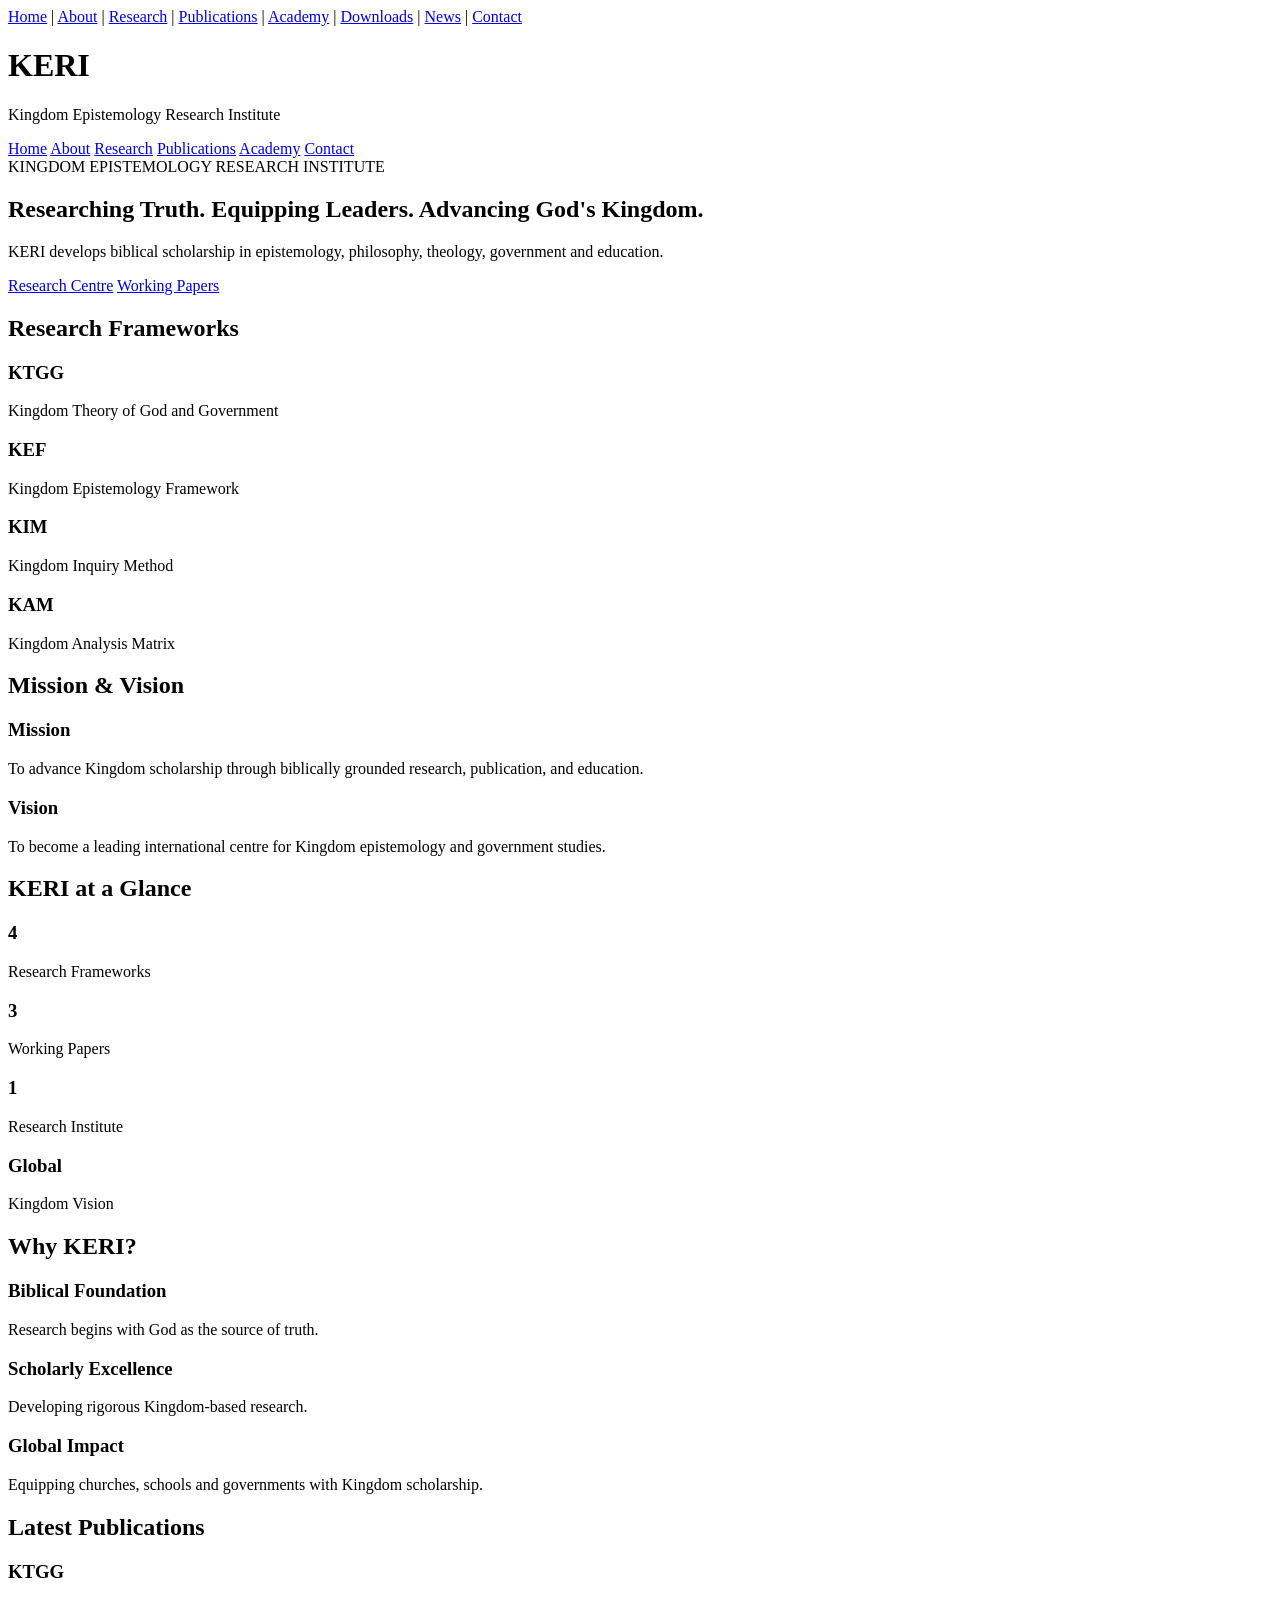
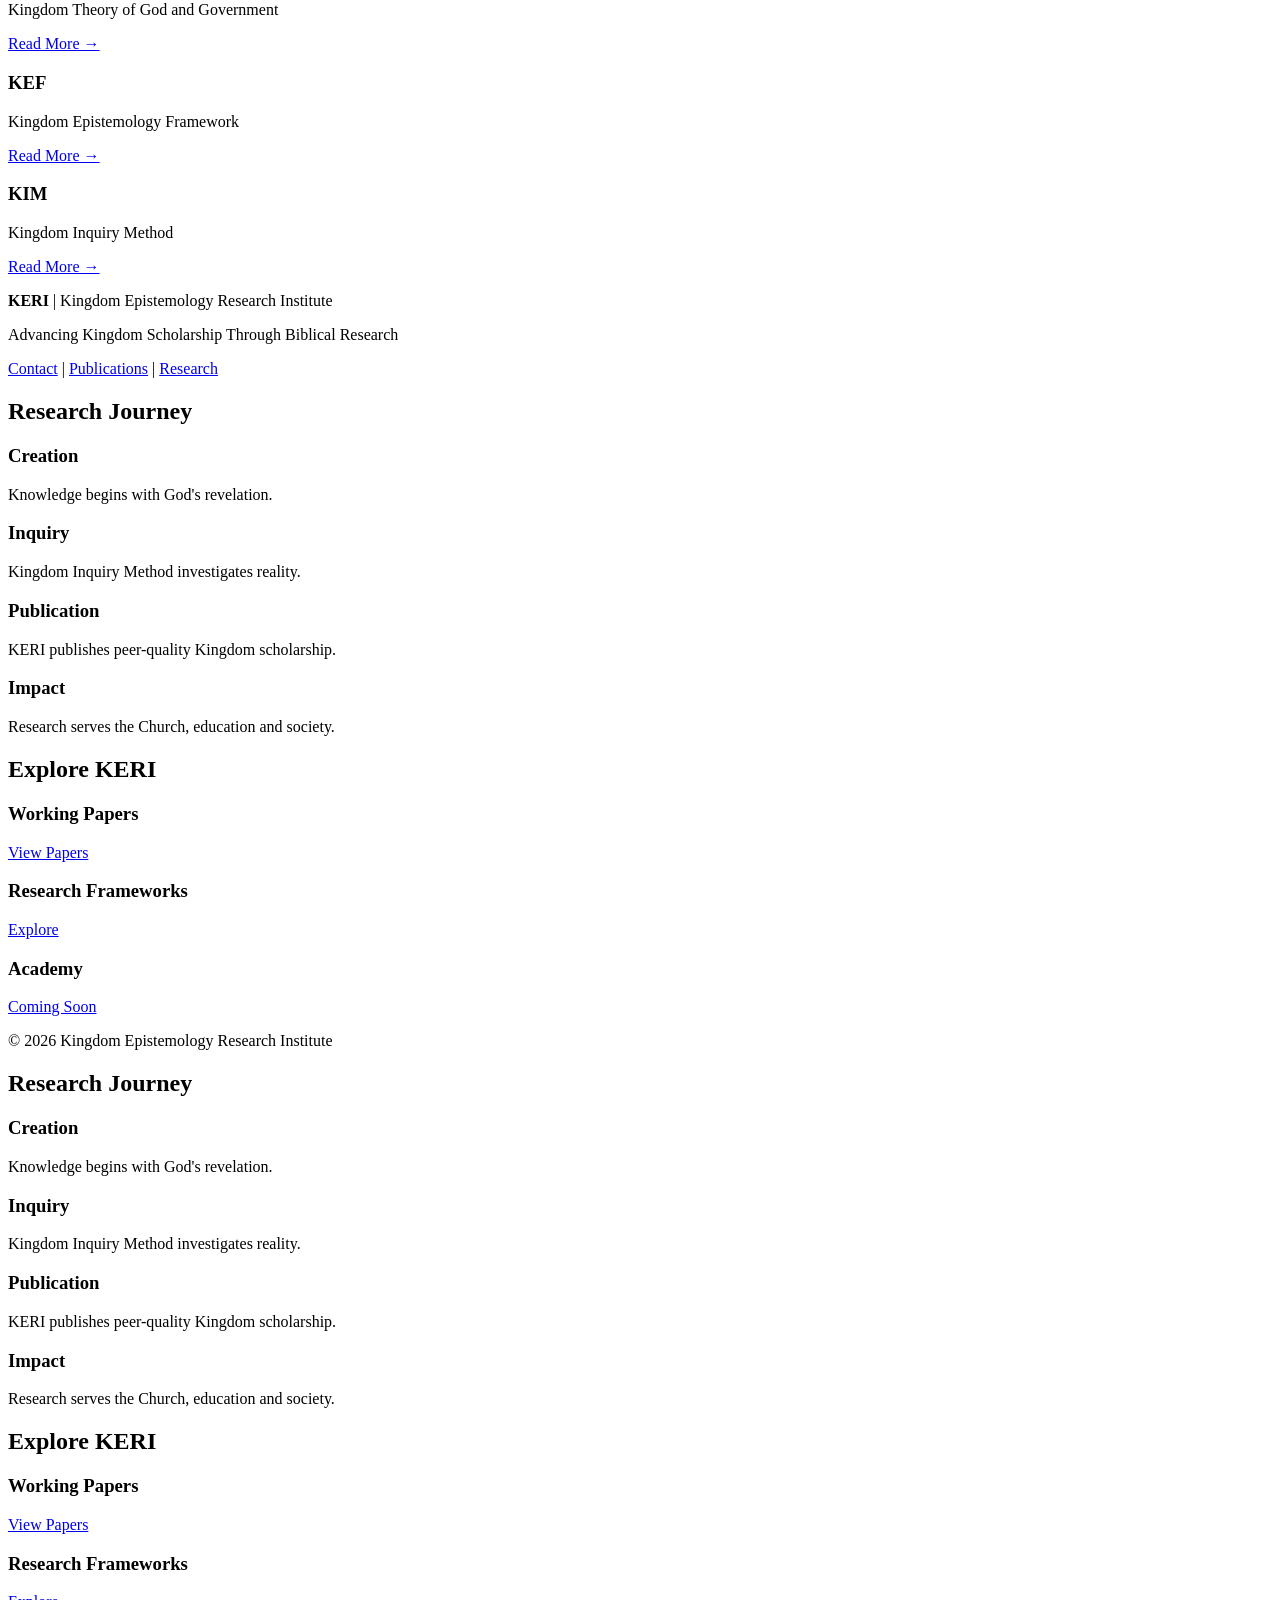
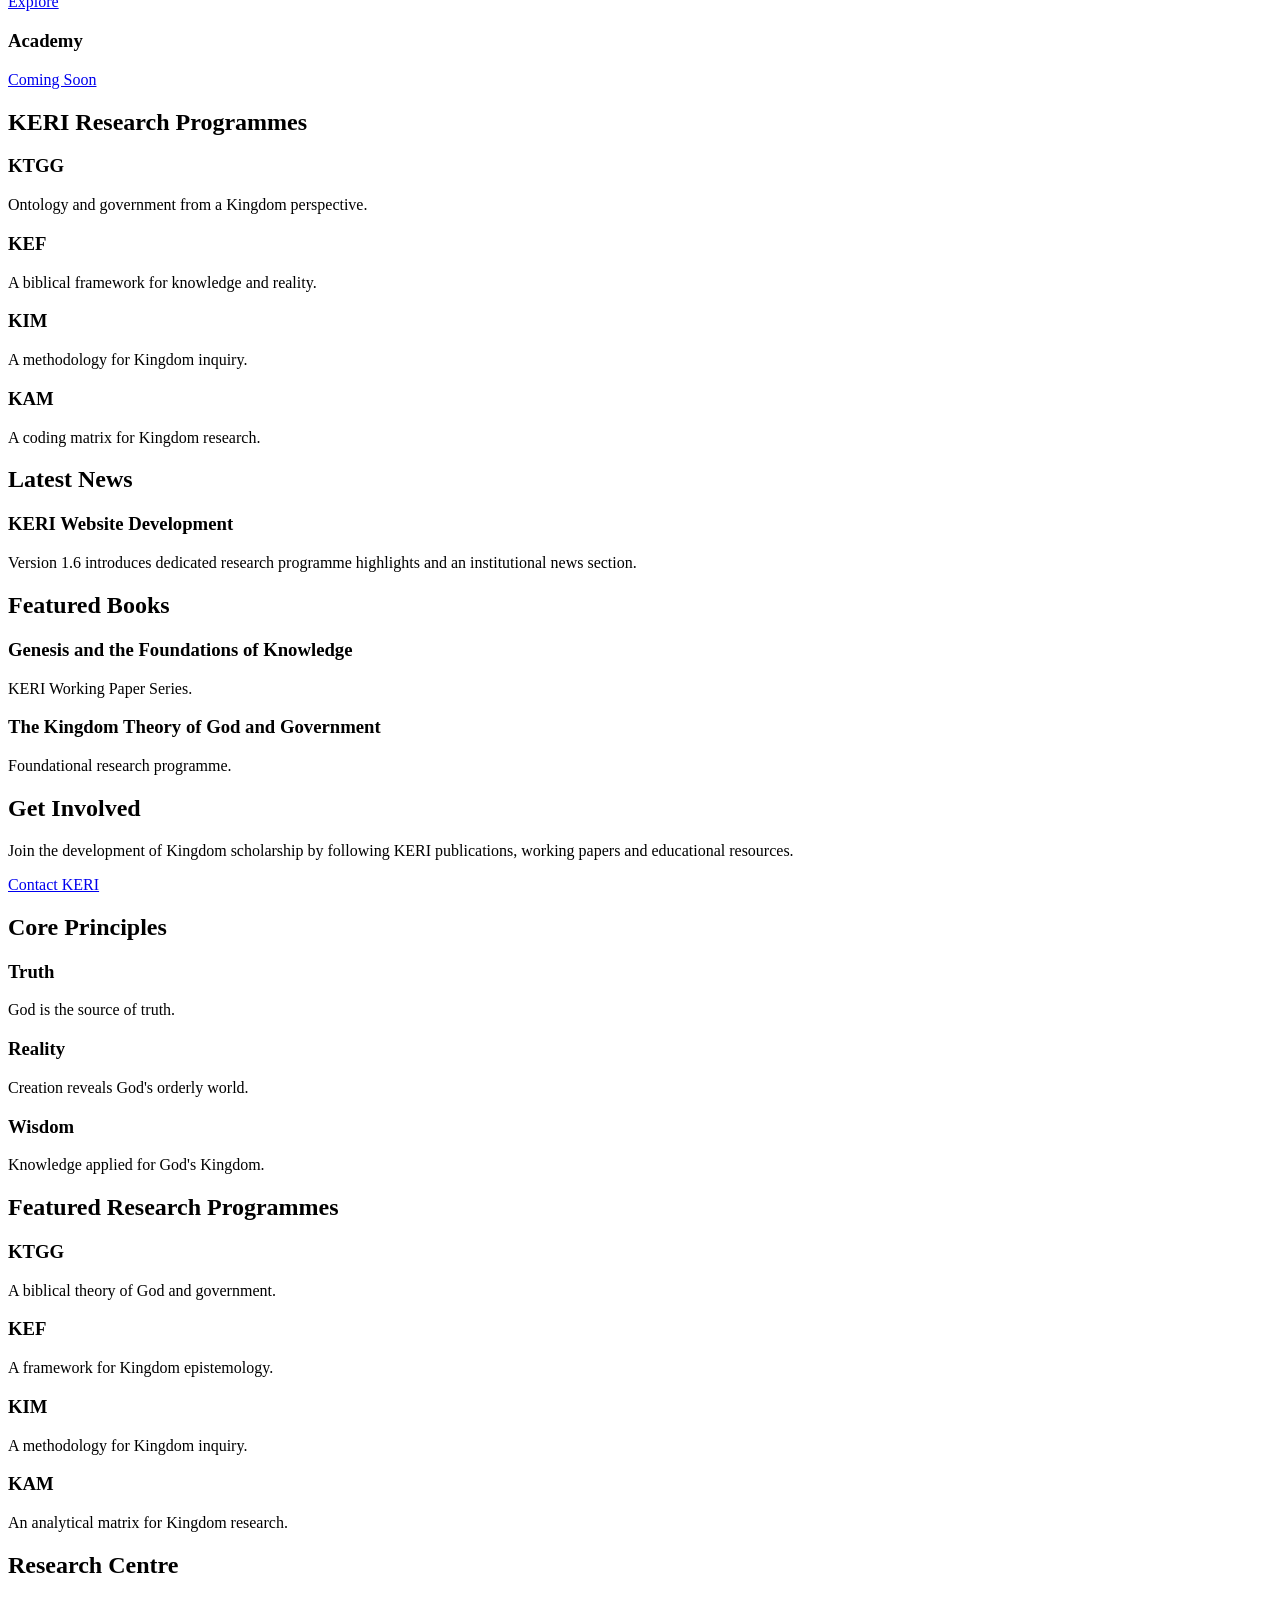
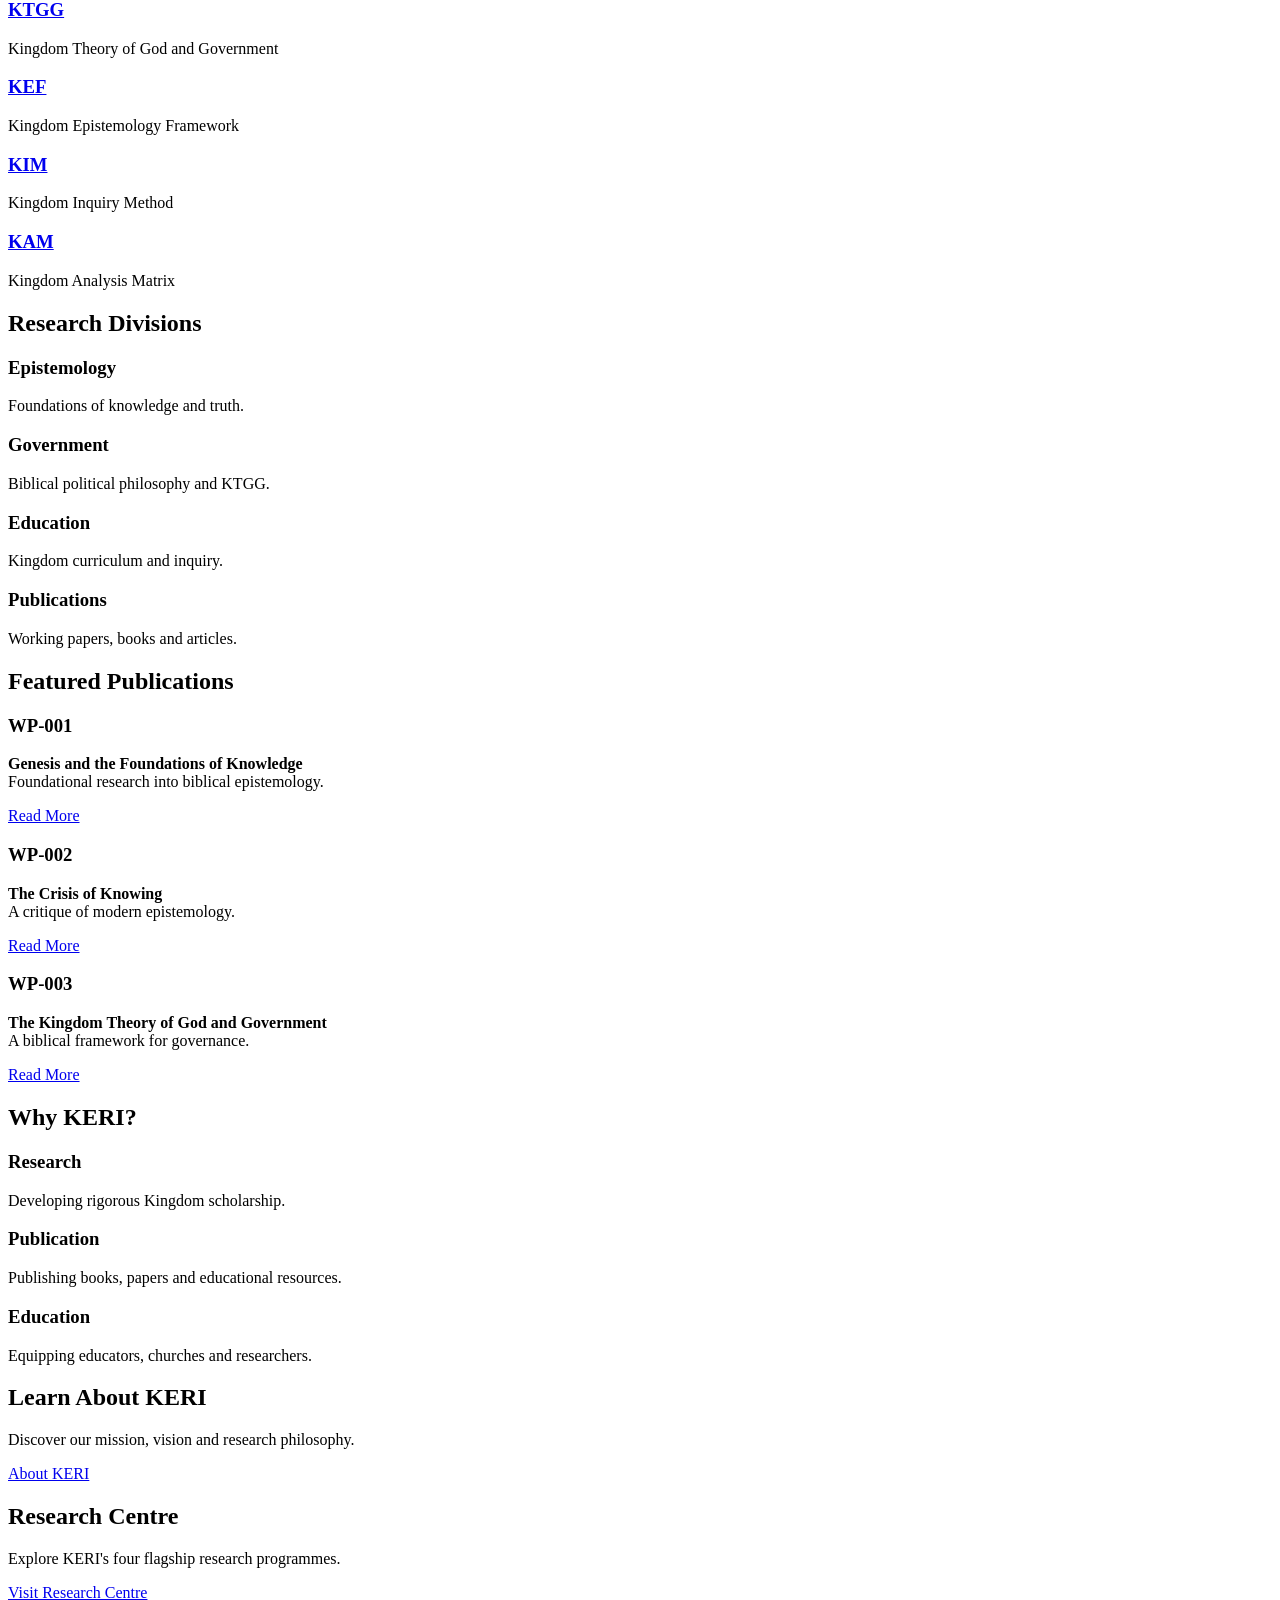
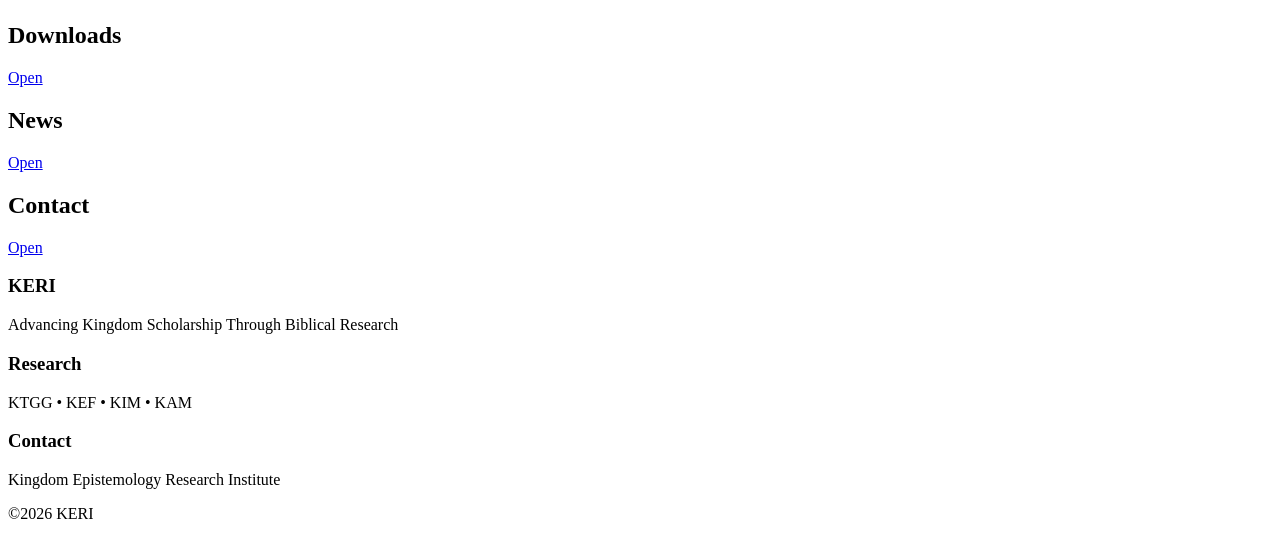
==== index.html @ 130fb2ca "Add files via upload" ====
<header class='top'><div class='container'><nav><a href='index.html'>Home</a> | <a href='about.html'>About</a> | <a href='research.html'>Research</a> | <a href='publications.html'>Publications</a> | <a href='academy.html'>Academy</a> | <a href='downloads.html'>Downloads</a> | <a href='news.html'>News</a> | <a href='contact.html'>Contact</a></nav></div></header><!DOCTYPE html>
<html lang="en">
<head>
<meta charset="UTF-8">
<meta name="viewport" content="width=device-width, initial-scale=1.0">
<title>KERI | Kingdom Epistemology Research Institute</title>
<link rel="stylesheet" href="assets/css/style.css">
</head>
<body>

<header class="header">
<div class="container">
<div class="logo">
<h1>KERI</h1>
<p>Kingdom Epistemology Research Institute</p>
</div>
<nav>
<a href="index.html">Home</a>
<a href="about.html">About</a>
<a href="research.html">Research</a>
<a href="publications.html">Publications</a>
<a href="academy.html">Academy</a>
<a href="contact.html">Contact</a>
</nav>
</div>
</header>



<section class="hero">
<div class="container">
<div class="eyebrow">KINGDOM EPISTEMOLOGY RESEARCH INSTITUTE</div>
<h1>Researching Truth. Equipping Leaders. Advancing God's Kingdom.</h1>
<p>KERI develops biblical scholarship in epistemology, philosophy, theology, government and education.</p>
<p><a class="btn" href="research.html">Research Centre</a> <a class="btn" href="publications.html">Working Papers</a></p>
</div></section>



<section class="container section">
<h2>Research Frameworks</h2>
<div class="grid">
<div class="card"><h3>KTGG</h3><p>Kingdom Theory of God and Government</p></div>
<div class="card"><h3>KEF</h3><p>Kingdom Epistemology Framework</p></div>
<div class="card"><h3>KIM</h3><p>Kingdom Inquiry Method</p></div>
<div class="card"><h3>KAM</h3><p>Kingdom Analysis Matrix</p></div>
</div>
</section>


<section class="container section">
<h2>Mission & Vision</h2>
<div class="grid">
<div class="card"><h3>Mission</h3><p>To advance Kingdom scholarship through biblically grounded research, publication, and education.</p></div>
<div class="card"><h3>Vision</h3><p>To become a leading international centre for Kingdom epistemology and government studies.</p></div>
</div>
</section>
<section class="container section">
<h2>KERI at a Glance</h2>
<div class="grid">
<div class="card"><h3>4</h3><p>Research Frameworks</p></div>
<div class="card"><h3>3</h3><p>Working Papers</p></div>
<div class="card"><h3>1</h3><p>Research Institute</p></div>
<div class="card"><h3>Global</h3><p>Kingdom Vision</p></div>
</div>
</section>

<section class="container section">
<h2>Why KERI?</h2>
<div class="grid">
<div class="card"><h3>Biblical Foundation</h3><p>Research begins with God as the source of truth.</p></div>
<div class="card"><h3>Scholarly Excellence</h3><p>Developing rigorous Kingdom-based research.</p></div>
<div class="card"><h3>Global Impact</h3><p>Equipping churches, schools and governments with Kingdom scholarship.</p></div>
</div>
</section>

<section class="container section">
<h2>Latest Publications</h2>
<div class="grid">
<div class="card"><h3>KTGG</h3><p>Kingdom Theory of God and Government</p><a href="publications.html">Read More →</a></div>
<div class="card"><h3>KEF</h3><p>Kingdom Epistemology Framework</p><a href="publications.html">Read More →</a></div>
<div class="card"><h3>KIM</h3><p>Kingdom Inquiry Method</p><a href="publications.html">Read More →</a></div>
</div>
</section>

<footer>
<div class="container">
<p><strong>KERI</strong> | Kingdom Epistemology Research Institute</p>
<p>Advancing Kingdom Scholarship Through Biblical Research</p>
<p><a href="contact.html">Contact</a> | <a href="publications.html">Publications</a> | <a href="research.html">Research</a></p>
</div>
</footer>
<section class="container section">
<h2>Research Journey</h2>
<div class="grid">
<div class="card"><h3>Creation</h3><p>Knowledge begins with God's revelation.</p></div>
<div class="card"><h3>Inquiry</h3><p>Kingdom Inquiry Method investigates reality.</p></div>
<div class="card"><h3>Publication</h3><p>KERI publishes peer-quality Kingdom scholarship.</p></div>
<div class="card"><h3>Impact</h3><p>Research serves the Church, education and society.</p></div>
</div>
</section>

<section class="container section">
<h2>Explore KERI</h2>
<div class="grid">
<div class="card"><h3>Working Papers</h3><a class="btn" href="publications.html">View Papers</a></div>
<div class="card"><h3>Research Frameworks</h3><a class="btn" href="research.html">Explore</a></div>
<div class="card"><h3>Academy</h3><a class="btn" href="academy.html">Coming Soon</a></div>
</div>
</section>

<p>© 2026 Kingdom Epistemology Research Institute</p>
</footer>
<section class="container section">
<h2>Research Journey</h2>
<div class="grid">
<div class="card"><h3>Creation</h3><p>Knowledge begins with God's revelation.</p></div>
<div class="card"><h3>Inquiry</h3><p>Kingdom Inquiry Method investigates reality.</p></div>
<div class="card"><h3>Publication</h3><p>KERI publishes peer-quality Kingdom scholarship.</p></div>
<div class="card"><h3>Impact</h3><p>Research serves the Church, education and society.</p></div>
</div>
</section>

<section class="container section">
<h2>Explore KERI</h2>
<div class="grid">
<div class="card"><h3>Working Papers</h3><a class="btn" href="publications.html">View Papers</a></div>
<div class="card"><h3>Research Frameworks</h3><a class="btn" href="research.html">Explore</a></div>
<div class="card"><h3>Academy</h3><a class="btn" href="academy.html">Coming Soon</a></div>
</div>
</section>


<script src="assets/js/script.js"></script>

<section class="container section">
<h2>KERI Research Programmes</h2>
<div class="grid">
<div class="card"><h3>KTGG</h3><p>Ontology and government from a Kingdom perspective.</p></div>
<div class="card"><h3>KEF</h3><p>A biblical framework for knowledge and reality.</p></div>
<div class="card"><h3>KIM</h3><p>A methodology for Kingdom inquiry.</p></div>
<div class="card"><h3>KAM</h3><p>A coding matrix for Kingdom research.</p></div>
</div>
</section>

<section class="container section">
<h2>Latest News</h2>
<div class="card">
<h3>KERI Website Development</h3>
<p>Version 1.6 introduces dedicated research programme highlights and an institutional news section.</p>
</div>
</section>


<section class="container section">
<h2>Featured Books</h2>
<div class="grid">
<div class="card"><h3>Genesis and the Foundations of Knowledge</h3><p>KERI Working Paper Series.</p></div>
<div class="card"><h3>The Kingdom Theory of God and Government</h3><p>Foundational research programme.</p></div>
</div>
</section>

<section class="container section">
<h2>Get Involved</h2>
<div class="card">
<p>Join the development of Kingdom scholarship by following KERI publications, working papers and educational resources.</p>
<a class="btn" href="contact.html">Contact KERI</a>
</div>
</section>
<section class='container section'><h2>Core Principles</h2><div class='grid'><div class='card'><h3>Truth</h3><p>God is the source of truth.</p></div><div class='card'><h3>Reality</h3><p>Creation reveals God's orderly world.</p></div><div class='card'><h3>Wisdom</h3><p>Knowledge applied for God's Kingdom.</p></div></div></section>
<section class="container section">
<h2>Featured Research Programmes</h2>
<div class="grid">
<div class="card"><h3>KTGG</h3><p>A biblical theory of God and government.</p></div>
<div class="card"><h3>KEF</h3><p>A framework for Kingdom epistemology.</p></div>
<div class="card"><h3>KIM</h3><p>A methodology for Kingdom inquiry.</p></div>
<div class="card"><h3>KAM</h3><p>An analytical matrix for Kingdom research.</p></div>
</div>
</section>

<section class="container section">
<h2>Research Centre</h2>
<div class="grid">
<div class="card"><h3><a href="ktgg.html">KTGG</a></h3><p>Kingdom Theory of God and Government</p></div>
<div class="card"><h3><a href="kef.html">KEF</a></h3><p>Kingdom Epistemology Framework</p></div>
<div class="card"><h3><a href="kim.html">KIM</a></h3><p>Kingdom Inquiry Method</p></div>
<div class="card"><h3><a href="kam.html">KAM</a></h3><p>Kingdom Analysis Matrix</p></div>
</div>
</section>

<section class="container section">
<h2>Research Divisions</h2>
<div class="grid">
<div class="card"><h3>Epistemology</h3><p>Foundations of knowledge and truth.</p></div>
<div class="card"><h3>Government</h3><p>Biblical political philosophy and KTGG.</p></div>
<div class="card"><h3>Education</h3><p>Kingdom curriculum and inquiry.</p></div>
<div class="card"><h3>Publications</h3><p>Working papers, books and articles.</p></div>
</div></section>

<section class="container section">
<h2>Featured Publications</h2>
<div class="grid">
<div class="card"><h3>WP-001</h3><p><strong>Genesis and the Foundations of Knowledge</strong><br>Foundational research into biblical epistemology.</p><a class="btn" href="publications.html">Read More</a></div>
<div class="card"><h3>WP-002</h3><p><strong>The Crisis of Knowing</strong><br>A critique of modern epistemology.</p><a class="btn" href="publications.html">Read More</a></div>
<div class="card"><h3>WP-003</h3><p><strong>The Kingdom Theory of God and Government</strong><br>A biblical framework for governance.</p><a class="btn" href="publications.html">Read More</a></div>
</div></section>

<section class="container section">
<h2>Why KERI?</h2>
<div class="grid">
<div class="card"><h3>Research</h3><p>Developing rigorous Kingdom scholarship.</p></div>
<div class="card"><h3>Publication</h3><p>Publishing books, papers and educational resources.</p></div>
<div class="card"><h3>Education</h3><p>Equipping educators, churches and researchers.</p></div>
</div></section>
<section class='container section'><div class='card'><h2>Learn About KERI</h2><p>Discover our mission, vision and research philosophy.</p><a class='btn' href='about.html'>About KERI</a></div></section><section class='container section'><div class='card'><h2>Research Centre</h2><p>Explore KERI's four flagship research programmes.</p><a class='btn' href='research.html'>Visit Research Centre</a></div></section><section class='container section'><div class='grid'><div class='card'><h2>Downloads</h2><a class='btn' href='downloads.html'>Open</a></div><div class='card'><h2>News</h2><a class='btn' href='news.html'>Open</a></div><div class='card'><h2>Contact</h2><a class='btn' href='contact.html'>Open</a></div></div></section><footer class='footer'><div class='container'><div class='grid'><div><h3>KERI</h3><p>Advancing Kingdom Scholarship Through Biblical Research</p></div><div><h3>Research</h3><p>KTGG • KEF • KIM • KAM</p></div><div><h3>Contact</h3><p>Kingdom Epistemology Research Institute</p></div></div><p>©2026 KERI</p></div></footer></body>
</html>
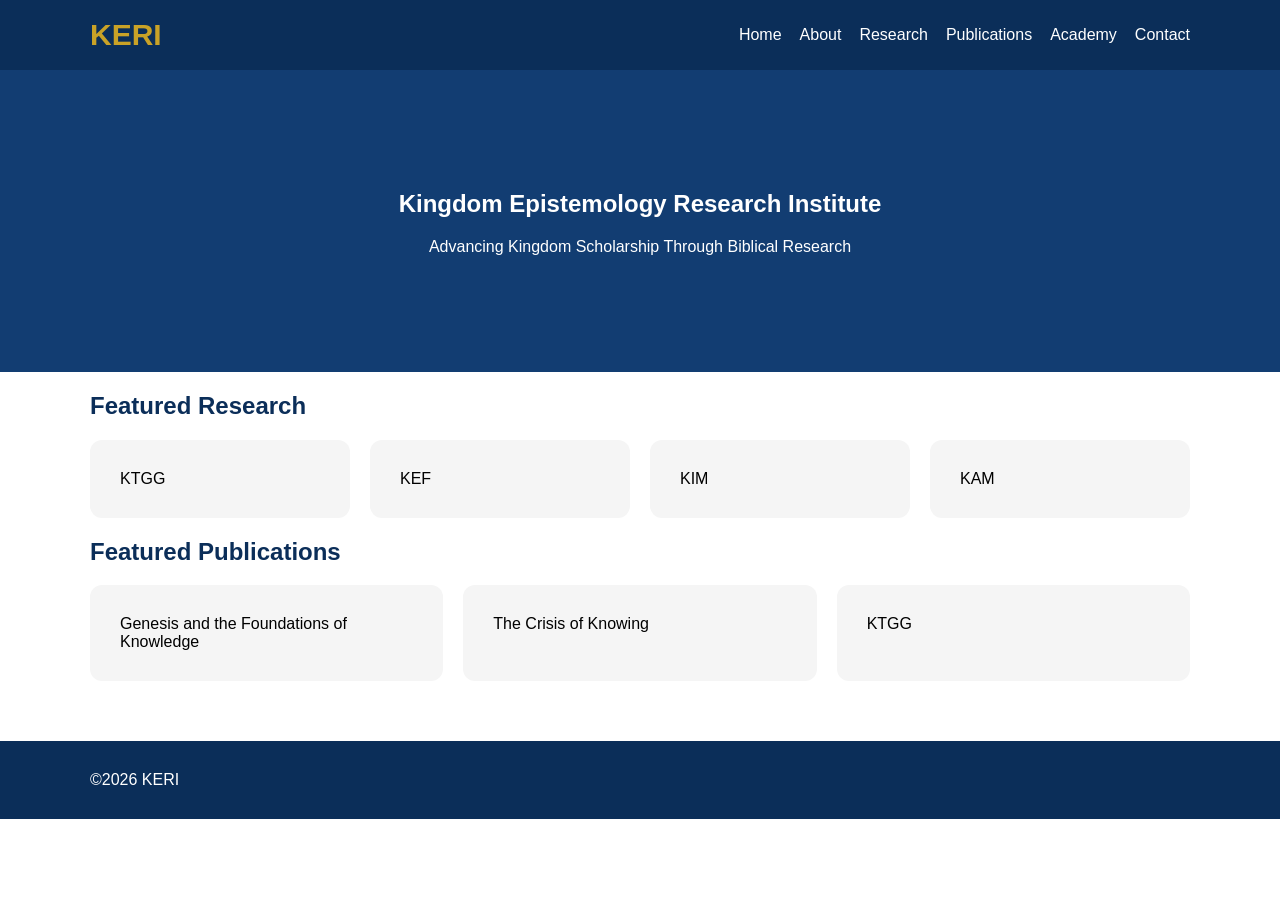
==== commit 0e957d15: "Add files via upload" ====
--- a/index.html
+++ b/index.html
@@ -1,216 +1,6 @@
-<header class='top'><div class='container'><nav><a href='index.html'>Home</a> | <a href='about.html'>About</a> | <a href='research.html'>Research</a> | <a href='publications.html'>Publications</a> | <a href='academy.html'>Academy</a> | <a href='downloads.html'>Downloads</a> | <a href='news.html'>News</a> | <a href='contact.html'>Contact</a></nav></div></header><!DOCTYPE html>
-<html lang="en">
-<head>
-<meta charset="UTF-8">
-<meta name="viewport" content="width=device-width, initial-scale=1.0">
-<title>KERI | Kingdom Epistemology Research Institute</title>
-<link rel="stylesheet" href="assets/css/style.css">
-</head>
-<body>
-
-<header class="header">
-<div class="container">
-<div class="logo">
-<h1>KERI</h1>
-<p>Kingdom Epistemology Research Institute</p>
-</div>
-<nav>
-<a href="index.html">Home</a>
-<a href="about.html">About</a>
-<a href="research.html">Research</a>
-<a href="publications.html">Publications</a>
-<a href="academy.html">Academy</a>
-<a href="contact.html">Contact</a>
-</nav>
-</div>
-</header>
-
-
-
-<section class="hero">
-<div class="container">
-<div class="eyebrow">KINGDOM EPISTEMOLOGY RESEARCH INSTITUTE</div>
-<h1>Researching Truth. Equipping Leaders. Advancing God's Kingdom.</h1>
-<p>KERI develops biblical scholarship in epistemology, philosophy, theology, government and education.</p>
-<p><a class="btn" href="research.html">Research Centre</a> <a class="btn" href="publications.html">Working Papers</a></p>
-</div></section>
-
-
-
-<section class="container section">
-<h2>Research Frameworks</h2>
-<div class="grid">
-<div class="card"><h3>KTGG</h3><p>Kingdom Theory of God and Government</p></div>
-<div class="card"><h3>KEF</h3><p>Kingdom Epistemology Framework</p></div>
-<div class="card"><h3>KIM</h3><p>Kingdom Inquiry Method</p></div>
-<div class="card"><h3>KAM</h3><p>Kingdom Analysis Matrix</p></div>
-</div>
-</section>
-
-
-<section class="container section">
-<h2>Mission & Vision</h2>
-<div class="grid">
-<div class="card"><h3>Mission</h3><p>To advance Kingdom scholarship through biblically grounded research, publication, and education.</p></div>
-<div class="card"><h3>Vision</h3><p>To become a leading international centre for Kingdom epistemology and government studies.</p></div>
-</div>
-</section>
-<section class="container section">
-<h2>KERI at a Glance</h2>
-<div class="grid">
-<div class="card"><h3>4</h3><p>Research Frameworks</p></div>
-<div class="card"><h3>3</h3><p>Working Papers</p></div>
-<div class="card"><h3>1</h3><p>Research Institute</p></div>
-<div class="card"><h3>Global</h3><p>Kingdom Vision</p></div>
-</div>
-</section>
-
-<section class="container section">
-<h2>Why KERI?</h2>
-<div class="grid">
-<div class="card"><h3>Biblical Foundation</h3><p>Research begins with God as the source of truth.</p></div>
-<div class="card"><h3>Scholarly Excellence</h3><p>Developing rigorous Kingdom-based research.</p></div>
-<div class="card"><h3>Global Impact</h3><p>Equipping churches, schools and governments with Kingdom scholarship.</p></div>
-</div>
-</section>
-
-<section class="container section">
-<h2>Latest Publications</h2>
-<div class="grid">
-<div class="card"><h3>KTGG</h3><p>Kingdom Theory of God and Government</p><a href="publications.html">Read More →</a></div>
-<div class="card"><h3>KEF</h3><p>Kingdom Epistemology Framework</p><a href="publications.html">Read More →</a></div>
-<div class="card"><h3>KIM</h3><p>Kingdom Inquiry Method</p><a href="publications.html">Read More →</a></div>
-</div>
-</section>
-
-<footer>
-<div class="container">
-<p><strong>KERI</strong> | Kingdom Epistemology Research Institute</p>
-<p>Advancing Kingdom Scholarship Through Biblical Research</p>
-<p><a href="contact.html">Contact</a> | <a href="publications.html">Publications</a> | <a href="research.html">Research</a></p>
-</div>
-</footer>
-<section class="container section">
-<h2>Research Journey</h2>
-<div class="grid">
-<div class="card"><h3>Creation</h3><p>Knowledge begins with God's revelation.</p></div>
-<div class="card"><h3>Inquiry</h3><p>Kingdom Inquiry Method investigates reality.</p></div>
-<div class="card"><h3>Publication</h3><p>KERI publishes peer-quality Kingdom scholarship.</p></div>
-<div class="card"><h3>Impact</h3><p>Research serves the Church, education and society.</p></div>
-</div>
-</section>
-
-<section class="container section">
-<h2>Explore KERI</h2>
-<div class="grid">
-<div class="card"><h3>Working Papers</h3><a class="btn" href="publications.html">View Papers</a></div>
-<div class="card"><h3>Research Frameworks</h3><a class="btn" href="research.html">Explore</a></div>
-<div class="card"><h3>Academy</h3><a class="btn" href="academy.html">Coming Soon</a></div>
-</div>
-</section>
-
-<p>© 2026 Kingdom Epistemology Research Institute</p>
-</footer>
-<section class="container section">
-<h2>Research Journey</h2>
-<div class="grid">
-<div class="card"><h3>Creation</h3><p>Knowledge begins with God's revelation.</p></div>
-<div class="card"><h3>Inquiry</h3><p>Kingdom Inquiry Method investigates reality.</p></div>
-<div class="card"><h3>Publication</h3><p>KERI publishes peer-quality Kingdom scholarship.</p></div>
-<div class="card"><h3>Impact</h3><p>Research serves the Church, education and society.</p></div>
-</div>
-</section>
-
-<section class="container section">
-<h2>Explore KERI</h2>
-<div class="grid">
-<div class="card"><h3>Working Papers</h3><a class="btn" href="publications.html">View Papers</a></div>
-<div class="card"><h3>Research Frameworks</h3><a class="btn" href="research.html">Explore</a></div>
-<div class="card"><h3>Academy</h3><a class="btn" href="academy.html">Coming Soon</a></div>
-</div>
-</section>
-
-
-<script src="assets/js/script.js"></script>
-
-<section class="container section">
-<h2>KERI Research Programmes</h2>
-<div class="grid">
-<div class="card"><h3>KTGG</h3><p>Ontology and government from a Kingdom perspective.</p></div>
-<div class="card"><h3>KEF</h3><p>A biblical framework for knowledge and reality.</p></div>
-<div class="card"><h3>KIM</h3><p>A methodology for Kingdom inquiry.</p></div>
-<div class="card"><h3>KAM</h3><p>A coding matrix for Kingdom research.</p></div>
-</div>
-</section>
-
-<section class="container section">
-<h2>Latest News</h2>
-<div class="card">
-<h3>KERI Website Development</h3>
-<p>Version 1.6 introduces dedicated research programme highlights and an institutional news section.</p>
-</div>
-</section>
-
-
-<section class="container section">
-<h2>Featured Books</h2>
-<div class="grid">
-<div class="card"><h3>Genesis and the Foundations of Knowledge</h3><p>KERI Working Paper Series.</p></div>
-<div class="card"><h3>The Kingdom Theory of God and Government</h3><p>Foundational research programme.</p></div>
-</div>
-</section>
-
-<section class="container section">
-<h2>Get Involved</h2>
-<div class="card">
-<p>Join the development of Kingdom scholarship by following KERI publications, working papers and educational resources.</p>
-<a class="btn" href="contact.html">Contact KERI</a>
-</div>
-</section>
-<section class='container section'><h2>Core Principles</h2><div class='grid'><div class='card'><h3>Truth</h3><p>God is the source of truth.</p></div><div class='card'><h3>Reality</h3><p>Creation reveals God's orderly world.</p></div><div class='card'><h3>Wisdom</h3><p>Knowledge applied for God's Kingdom.</p></div></div></section>
-<section class="container section">
-<h2>Featured Research Programmes</h2>
-<div class="grid">
-<div class="card"><h3>KTGG</h3><p>A biblical theory of God and government.</p></div>
-<div class="card"><h3>KEF</h3><p>A framework for Kingdom epistemology.</p></div>
-<div class="card"><h3>KIM</h3><p>A methodology for Kingdom inquiry.</p></div>
-<div class="card"><h3>KAM</h3><p>An analytical matrix for Kingdom research.</p></div>
-</div>
-</section>
-
-<section class="container section">
-<h2>Research Centre</h2>
-<div class="grid">
-<div class="card"><h3><a href="ktgg.html">KTGG</a></h3><p>Kingdom Theory of God and Government</p></div>
-<div class="card"><h3><a href="kef.html">KEF</a></h3><p>Kingdom Epistemology Framework</p></div>
-<div class="card"><h3><a href="kim.html">KIM</a></h3><p>Kingdom Inquiry Method</p></div>
-<div class="card"><h3><a href="kam.html">KAM</a></h3><p>Kingdom Analysis Matrix</p></div>
-</div>
-</section>
-
-<section class="container section">
-<h2>Research Divisions</h2>
-<div class="grid">
-<div class="card"><h3>Epistemology</h3><p>Foundations of knowledge and truth.</p></div>
-<div class="card"><h3>Government</h3><p>Biblical political philosophy and KTGG.</p></div>
-<div class="card"><h3>Education</h3><p>Kingdom curriculum and inquiry.</p></div>
-<div class="card"><h3>Publications</h3><p>Working papers, books and articles.</p></div>
-</div></section>
-
-<section class="container section">
-<h2>Featured Publications</h2>
-<div class="grid">
-<div class="card"><h3>WP-001</h3><p><strong>Genesis and the Foundations of Knowledge</strong><br>Foundational research into biblical epistemology.</p><a class="btn" href="publications.html">Read More</a></div>
-<div class="card"><h3>WP-002</h3><p><strong>The Crisis of Knowing</strong><br>A critique of modern epistemology.</p><a class="btn" href="publications.html">Read More</a></div>
-<div class="card"><h3>WP-003</h3><p><strong>The Kingdom Theory of God and Government</strong><br>A biblical framework for governance.</p><a class="btn" href="publications.html">Read More</a></div>
-</div></section>
-
-<section class="container section">
-<h2>Why KERI?</h2>
-<div class="grid">
-<div class="card"><h3>Research</h3><p>Developing rigorous Kingdom scholarship.</p></div>
-<div class="card"><h3>Publication</h3><p>Publishing books, papers and educational resources.</p></div>
-<div class="card"><h3>Education</h3><p>Equipping educators, churches and researchers.</p></div>
-</div></section>
-<section class='container section'><div class='card'><h2>Learn About KERI</h2><p>Discover our mission, vision and research philosophy.</p><a class='btn' href='about.html'>About KERI</a></div></section><section class='container section'><div class='card'><h2>Research Centre</h2><p>Explore KERI's four flagship research programmes.</p><a class='btn' href='research.html'>Visit Research Centre</a></div></section><section class='container section'><div class='grid'><div class='card'><h2>Downloads</h2><a class='btn' href='downloads.html'>Open</a></div><div class='card'><h2>News</h2><a class='btn' href='news.html'>Open</a></div><div class='card'><h2>Contact</h2><a class='btn' href='contact.html'>Open</a></div></div></section><footer class='footer'><div class='container'><div class='grid'><div><h3>KERI</h3><p>Advancing Kingdom Scholarship Through Biblical Research</p></div><div><h3>Research</h3><p>KTGG • KEF • KIM • KAM</p></div><div><h3>Contact</h3><p>Kingdom Epistemology Research Institute</p></div></div><p>©2026 KERI</p></div></footer></body>
-</html>+<!DOCTYPE html><html><head><meta charset='utf-8'><meta name='viewport' content='width=device-width,initial-scale=1'><title>KERI</title><link rel='stylesheet' href='style.css'></head><body>
+<header class='top'><div class='wrap'><div class='logo'>KERI</div><nav><a href='index.html'>Home</a><a href='about.html'>About</a><a href='research.html'>Research</a><a href='publications.html'>Publications</a><a href='academy.html'>Academy</a><a href='contact.html'>Contact</a></nav></div></header>
+<section class='hero'><div class='wrap'><h1>Kingdom Epistemology Research Institute</h1><p>Advancing Kingdom Scholarship Through Biblical Research</p></div></section>
+<section class='wrap'><h2>Featured Research</h2><div class='cards'><div class='card'>KTGG</div><div class='card'>KEF</div><div class='card'>KIM</div><div class='card'>KAM</div></div></section>
+<section class='wrap'><h2>Featured Publications</h2><div class='cards'><div class='card'>Genesis and the Foundations of Knowledge</div><div class='card'>The Crisis of Knowing</div><div class='card'>KTGG</div></div></section>
+<footer><div class='wrap'>©2026 KERI</div></footer></body></html>
--- a/style.css
+++ b/style.css
@@ -0,0 +1 @@
+body{margin:0;font-family:Arial} .top{background:#0B2E59;padding:18px}.wrap{width:min(1100px,92%);margin:auto}.logo{color:#C9A227;font-size:30px;font-weight:bold}.top .wrap{display:flex;justify-content:space-between;align-items:center}nav a{color:#fff;margin-left:18px;text-decoration:none}.hero{background:#123d72;color:#fff;padding:100px 0;text-align:center}.cards{display:grid;grid-template-columns:repeat(auto-fit,minmax(220px,1fr));gap:20px}.card{background:#f5f5f5;padding:30px;border-radius:12px}footer{background:#0B2E59;color:#fff;padding:30px;margin-top:60px}h2{color:#0B2E59}
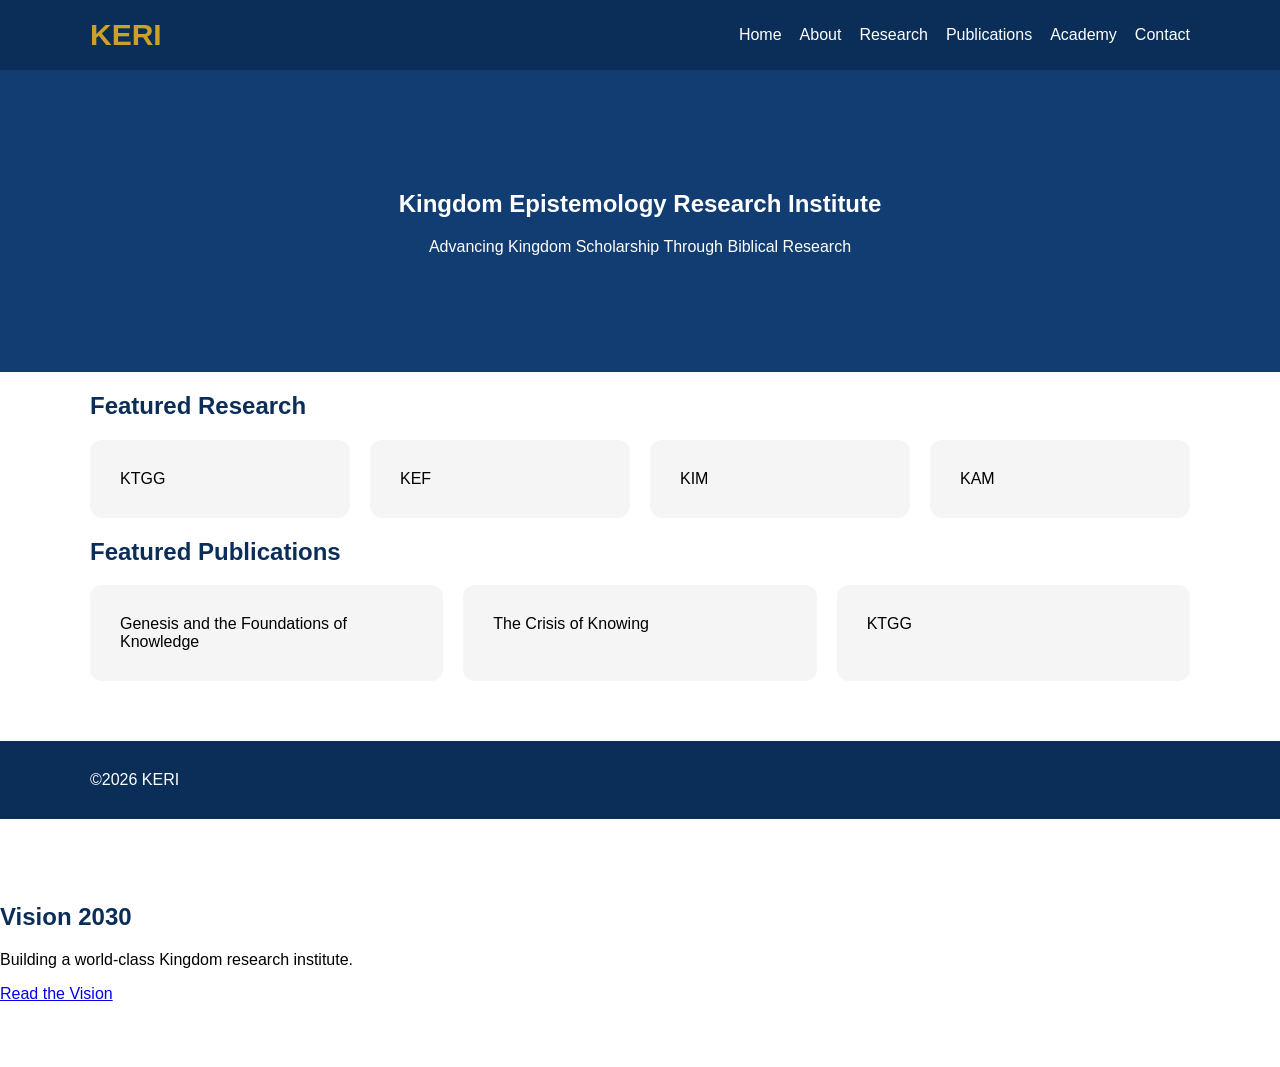
==== commit 500ba9aa: "Add files via upload" ====
--- a/index.html
+++ b/index.html
@@ -3,4 +3,4 @@
 <section class='hero'><div class='wrap'><h1>Kingdom Epistemology Research Institute</h1><p>Advancing Kingdom Scholarship Through Biblical Research</p></div></section>
 <section class='wrap'><h2>Featured Research</h2><div class='cards'><div class='card'>KTGG</div><div class='card'>KEF</div><div class='card'>KIM</div><div class='card'>KAM</div></div></section>
 <section class='wrap'><h2>Featured Publications</h2><div class='cards'><div class='card'>Genesis and the Foundations of Knowledge</div><div class='card'>The Crisis of Knowing</div><div class='card'>KTGG</div></div></section>
-<footer><div class='wrap'>©2026 KERI</div></footer></body></html>+<footer><div class='wrap'>©2026 KERI</div></footer><section class='container section'><h2>Vision 2030</h2><p>Building a world-class Kingdom research institute.</p><a class='btn' href='vision.html'>Read the Vision</a></section></body></html>
--- a/style.css
+++ b/style.css
@@ -1 +1,2 @@
-body{margin:0;font-family:Arial} .top{background:#0B2E59;padding:18px}.wrap{width:min(1100px,92%);margin:auto}.logo{color:#C9A227;font-size:30px;font-weight:bold}.top .wrap{display:flex;justify-content:space-between;align-items:center}nav a{color:#fff;margin-left:18px;text-decoration:none}.hero{background:#123d72;color:#fff;padding:100px 0;text-align:center}.cards{display:grid;grid-template-columns:repeat(auto-fit,minmax(220px,1fr));gap:20px}.card{background:#f5f5f5;padding:30px;border-radius:12px}footer{background:#0B2E59;color:#fff;padding:30px;margin-top:60px}h2{color:#0B2E59}+body{margin:0;font-family:Arial} .top{background:#0B2E59;padding:18px}.wrap{width:min(1100px,92%);margin:auto}.logo{color:#C9A227;font-size:30px;font-weight:bold}.top .wrap{display:flex;justify-content:space-between;align-items:center}nav a{color:#fff;margin-left:18px;text-decoration:none}.hero{background:#123d72;color:#fff;padding:100px 0;text-align:center}.cards{display:grid;grid-template-columns:repeat(auto-fit,minmax(220px,1fr));gap:20px}.card{background:#f5f5f5;padding:30px;border-radius:12px}footer{background:#0B2E59;color:#fff;padding:30px;margin-top:60px}h2{color:#0B2E59}
+.section{padding:4rem 0}
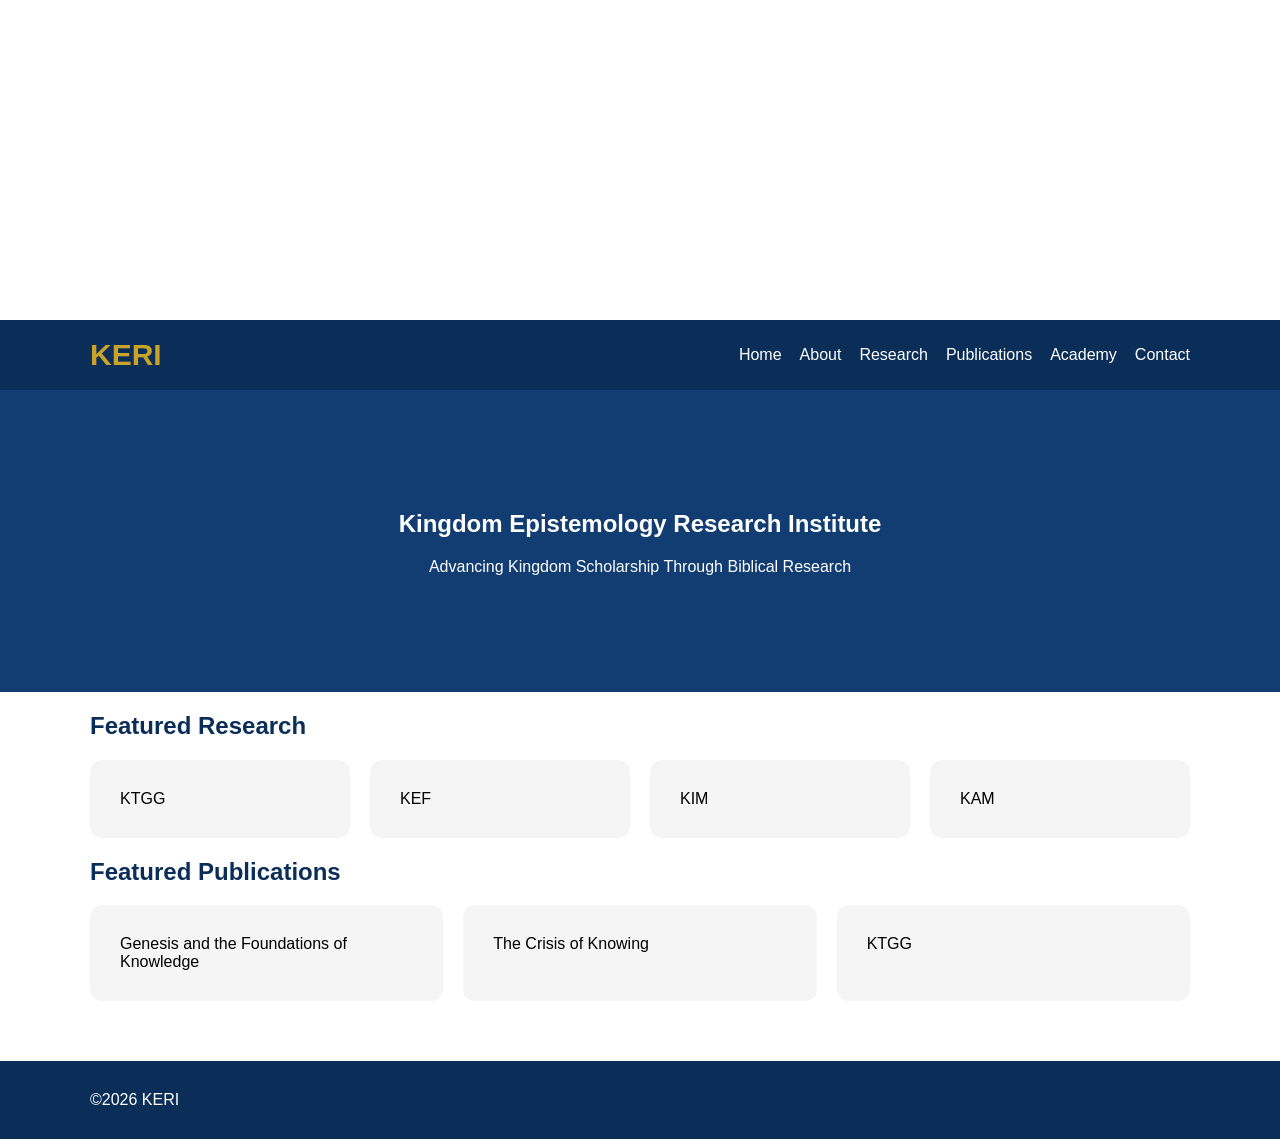
==== commit ede16fd0: "Add files via upload" ====
--- a/index.html
+++ b/index.html
@@ -1,6 +1,6 @@
-<!DOCTYPE html><html><head><meta charset='utf-8'><meta name='viewport' content='width=device-width,initial-scale=1'><title>KERI</title><link rel='stylesheet' href='style.css'></head><body>
+<!DOCTYPE html><html><head><meta charset='utf-8'><meta name='viewport' content='width=device-width,initial-scale=1'><title>KERI</title><link rel='stylesheet' href='style.css'></head><body><div class='hero-banner'></div>
 <header class='top'><div class='wrap'><div class='logo'>KERI</div><nav><a href='index.html'>Home</a><a href='about.html'>About</a><a href='research.html'>Research</a><a href='publications.html'>Publications</a><a href='academy.html'>Academy</a><a href='contact.html'>Contact</a></nav></div></header>
 <section class='hero'><div class='wrap'><h1>Kingdom Epistemology Research Institute</h1><p>Advancing Kingdom Scholarship Through Biblical Research</p></div></section>
 <section class='wrap'><h2>Featured Research</h2><div class='cards'><div class='card'>KTGG</div><div class='card'>KEF</div><div class='card'>KIM</div><div class='card'>KAM</div></div></section>
 <section class='wrap'><h2>Featured Publications</h2><div class='cards'><div class='card'>Genesis and the Foundations of Knowledge</div><div class='card'>The Crisis of Knowing</div><div class='card'>KTGG</div></div></section>
-<footer><div class='wrap'>©2026 KERI</div></footer><section class='container section'><h2>Vision 2030</h2><p>Building a world-class Kingdom research institute.</p><a class='btn' href='vision.html'>Read the Vision</a></section></body></html>+<footer><div class='wrap'>©2026 KERI</div></footer></body></html>
--- a/style.css
+++ b/style.css
@@ -1,2 +1,2 @@
 body{margin:0;font-family:Arial} .top{background:#0B2E59;padding:18px}.wrap{width:min(1100px,92%);margin:auto}.logo{color:#C9A227;font-size:30px;font-weight:bold}.top .wrap{display:flex;justify-content:space-between;align-items:center}nav a{color:#fff;margin-left:18px;text-decoration:none}.hero{background:#123d72;color:#fff;padding:100px 0;text-align:center}.cards{display:grid;grid-template-columns:repeat(auto-fit,minmax(220px,1fr));gap:20px}.card{background:#f5f5f5;padding:30px;border-radius:12px}footer{background:#0B2E59;color:#fff;padding:30px;margin-top:60px}h2{color:#0B2E59}
-.section{padding:4rem 0}
+.hero-banner{background:url('assets/images/branding/banner.png') center/cover;height:320px;border-radius:12px;}
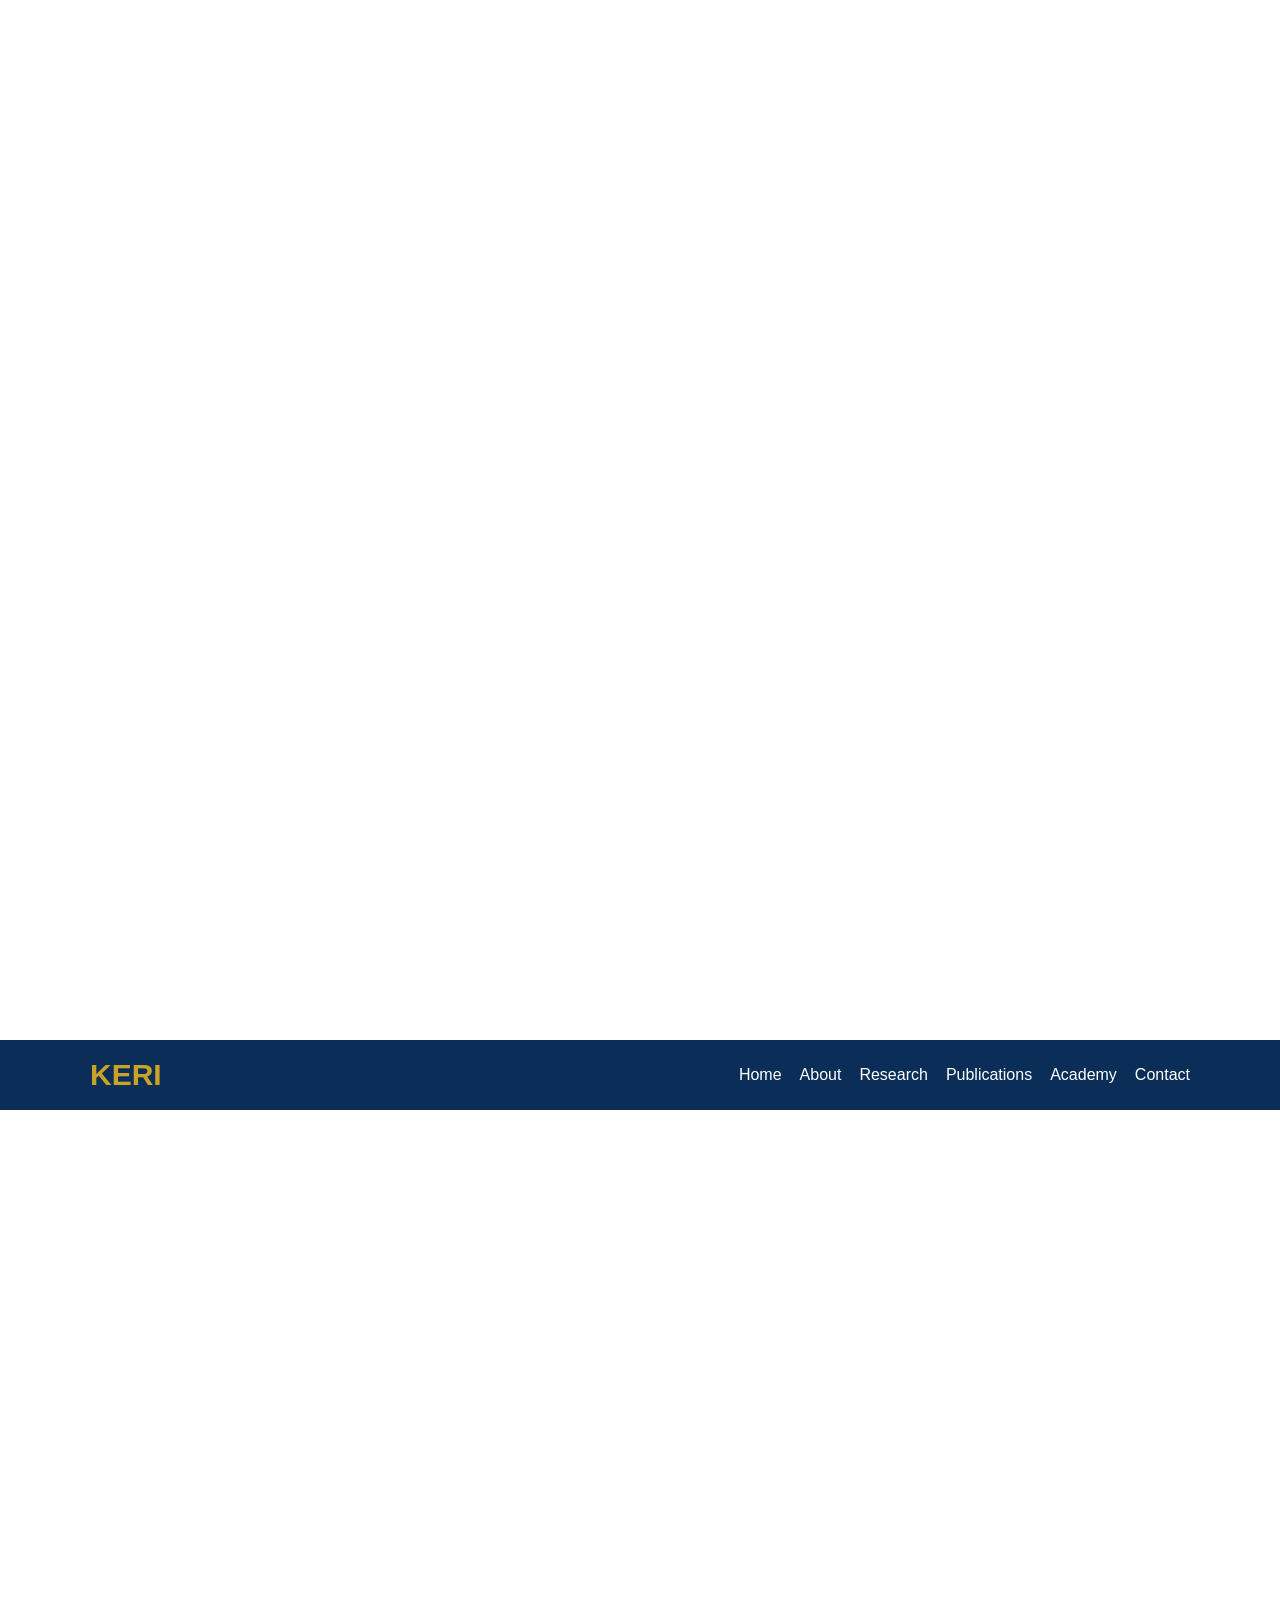
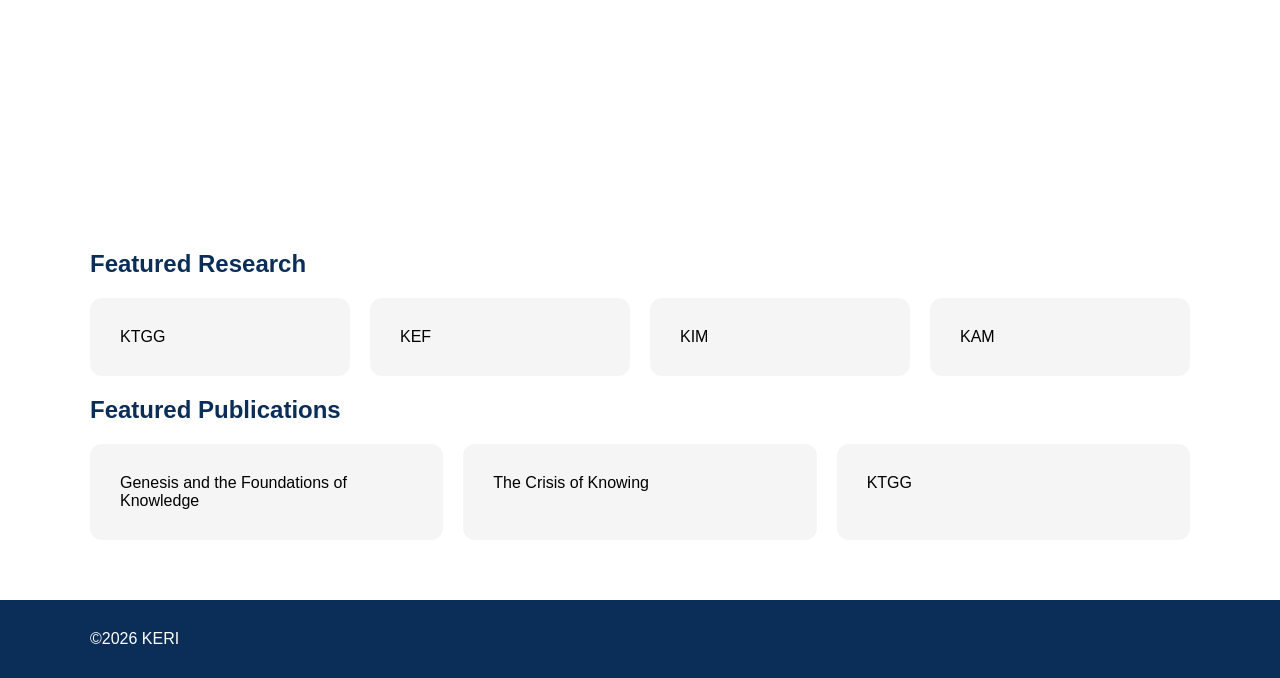
==== commit 2f427247: "Add files via upload" ====
--- a/index.html
+++ b/index.html
@@ -1,3 +1,4 @@
+<div class='hero'></div>
 <!DOCTYPE html><html><head><meta charset='utf-8'><meta name='viewport' content='width=device-width,initial-scale=1'><title>KERI</title><link rel='stylesheet' href='style.css'></head><body><div class='hero-banner'></div>
 <header class='top'><div class='wrap'><div class='logo'>KERI</div><nav><a href='index.html'>Home</a><a href='about.html'>About</a><a href='research.html'>Research</a><a href='publications.html'>Publications</a><a href='academy.html'>Academy</a><a href='contact.html'>Contact</a></nav></div></header>
 <section class='hero'><div class='wrap'><h1>Kingdom Epistemology Research Institute</h1><p>Advancing Kingdom Scholarship Through Biblical Research</p></div></section>
--- a/style.css
+++ b/style.css
@@ -1,2 +1,4 @@
 body{margin:0;font-family:Arial} .top{background:#0B2E59;padding:18px}.wrap{width:min(1100px,92%);margin:auto}.logo{color:#C9A227;font-size:30px;font-weight:bold}.top .wrap{display:flex;justify-content:space-between;align-items:center}nav a{color:#fff;margin-left:18px;text-decoration:none}.hero{background:#123d72;color:#fff;padding:100px 0;text-align:center}.cards{display:grid;grid-template-columns:repeat(auto-fit,minmax(220px,1fr));gap:20px}.card{background:#f5f5f5;padding:30px;border-radius:12px}footer{background:#0B2E59;color:#fff;padding:30px;margin-top:60px}h2{color:#0B2E59}
 .hero-banner{background:url('assets/images/branding/banner.png') center/cover;height:320px;border-radius:12px;}
+
+.hero{background:url('assets/images/branding/hero-banner.png') center/cover no-repeat;min-height:520px;}
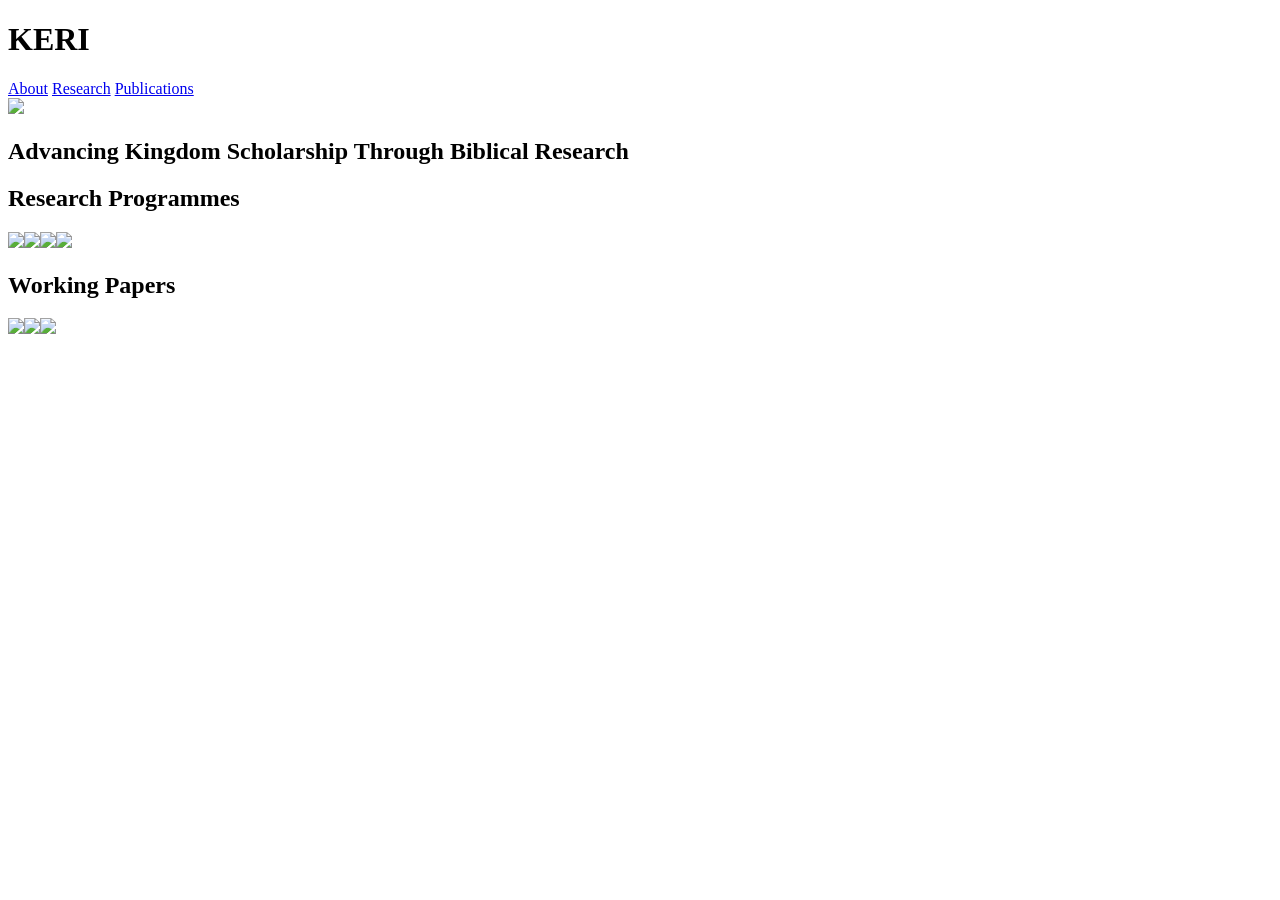
==== commit 0fc99e29: "Add files via upload" ====
--- a/index.html
+++ b/index.html
@@ -1,7 +1,7 @@
-<div class='hero'></div>
-<!DOCTYPE html><html><head><meta charset='utf-8'><meta name='viewport' content='width=device-width,initial-scale=1'><title>KERI</title><link rel='stylesheet' href='style.css'></head><body><div class='hero-banner'></div>
-<header class='top'><div class='wrap'><div class='logo'>KERI</div><nav><a href='index.html'>Home</a><a href='about.html'>About</a><a href='research.html'>Research</a><a href='publications.html'>Publications</a><a href='academy.html'>Academy</a><a href='contact.html'>Contact</a></nav></div></header>
-<section class='hero'><div class='wrap'><h1>Kingdom Epistemology Research Institute</h1><p>Advancing Kingdom Scholarship Through Biblical Research</p></div></section>
-<section class='wrap'><h2>Featured Research</h2><div class='cards'><div class='card'>KTGG</div><div class='card'>KEF</div><div class='card'>KIM</div><div class='card'>KAM</div></div></section>
-<section class='wrap'><h2>Featured Publications</h2><div class='cards'><div class='card'>Genesis and the Foundations of Knowledge</div><div class='card'>The Crisis of Knowing</div><div class='card'>KTGG</div></div></section>
-<footer><div class='wrap'>©2026 KERI</div></footer></body></html>+<!doctype html><html><head><meta charset='utf-8'><link rel='stylesheet' href='assets/css/style.css'><title>KERI</title></head><body>
+<header><h1>KERI</h1><nav><a href='about.html'>About</a> <a href='research.html'>Research</a> <a href='publications.html'>Publications</a></nav></header>
+<section><img src='assets/images/branding/hero-banner.png' style='width:100%%;max-height:420px;object-fit:cover'><h2>Advancing Kingdom Scholarship Through Biblical Research</h2></section>
+<section><h2>Research Programmes</h2>
+<img src='assets/images/research/ktgg.png' width=220><img src='assets/images/research/kef.png' width=220><img src='assets/images/research/kim.png' width=220><img src='assets/images/research/kam.png' width=220></section>
+<section><h2>Working Papers</h2><img src='assets/images/publications/wp001.png' width=150><img src='assets/images/publications/wp002.png' width=150><img src='assets/images/publications/wp003.png' width=150></section>
+</body></html>
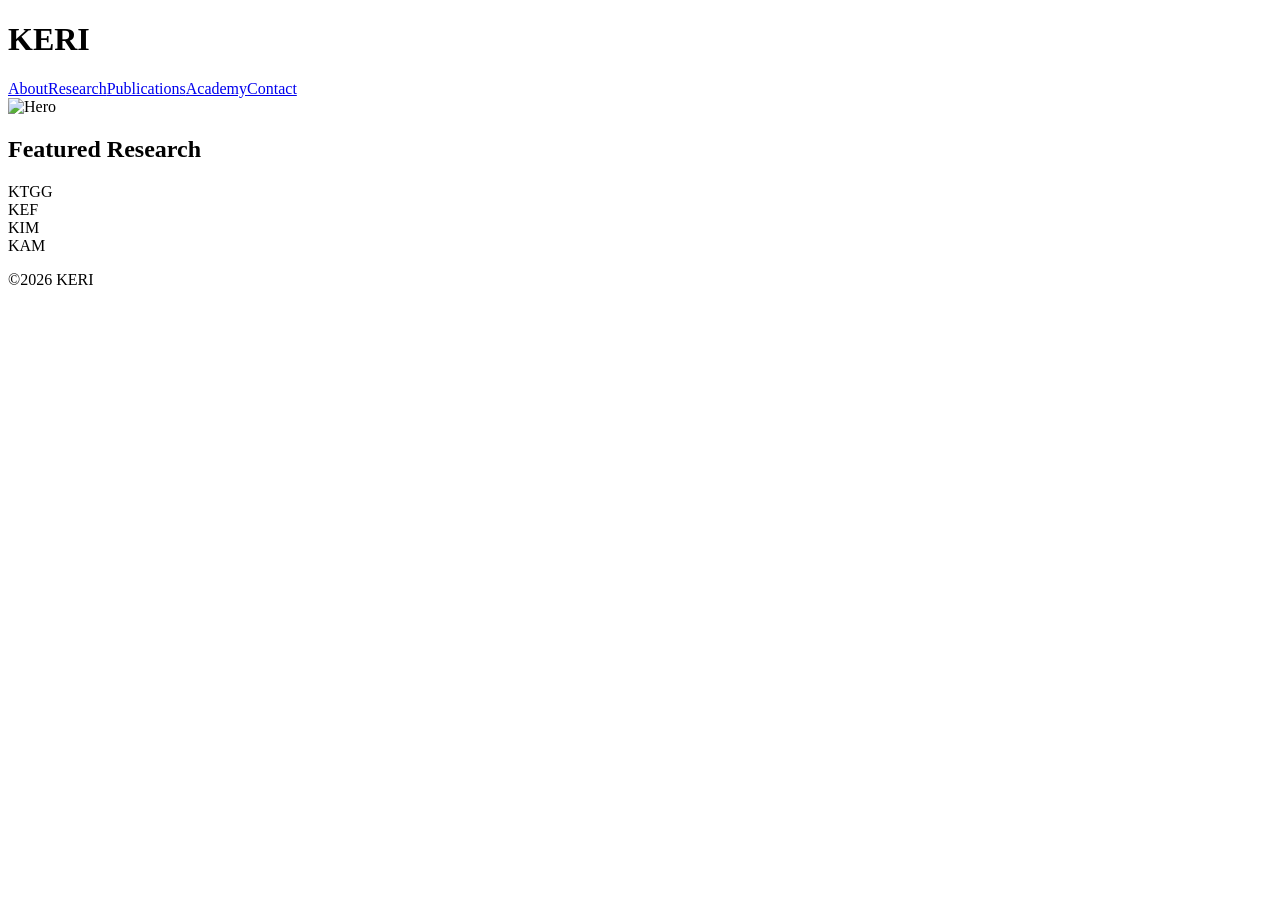
==== commit 963ee013: "Add files via upload" ====
--- a/index.html
+++ b/index.html
@@ -1,7 +1,6 @@
-<!doctype html><html><head><meta charset='utf-8'><link rel='stylesheet' href='assets/css/style.css'><title>KERI</title></head><body>
-<header><h1>KERI</h1><nav><a href='about.html'>About</a> <a href='research.html'>Research</a> <a href='publications.html'>Publications</a></nav></header>
-<section><img src='assets/images/branding/hero-banner.png' style='width:100%%;max-height:420px;object-fit:cover'><h2>Advancing Kingdom Scholarship Through Biblical Research</h2></section>
-<section><h2>Research Programmes</h2>
-<img src='assets/images/research/ktgg.png' width=220><img src='assets/images/research/kef.png' width=220><img src='assets/images/research/kim.png' width=220><img src='assets/images/research/kam.png' width=220></section>
-<section><h2>Working Papers</h2><img src='assets/images/publications/wp001.png' width=150><img src='assets/images/publications/wp002.png' width=150><img src='assets/images/publications/wp003.png' width=150></section>
-</body></html>+<!doctype html><html><head><meta charset="utf-8"><title>KERI</title><link rel="stylesheet" href="assets/css/style.css"></head>
+<body>
+<header class="topbar"><div class="container"><h1>KERI</h1><nav><a href="about.html">About</a><a href="research.html">Research</a><a href="publications.html">Publications</a><a href="academy.html">Academy</a><a href="contact.html">Contact</a></nav></div></header>
+<section class="hero"><img src="assets/images/branding/hero-overlay.png" alt="Hero"></section>
+<section class="container"><h2>Featured Research</h2><div class="cards"><div class="card">KTGG</div><div class="card">KEF</div><div class="card">KIM</div><div class="card">KAM</div></div></section>
+<footer><p>©2026 KERI</p></footer></body></html>
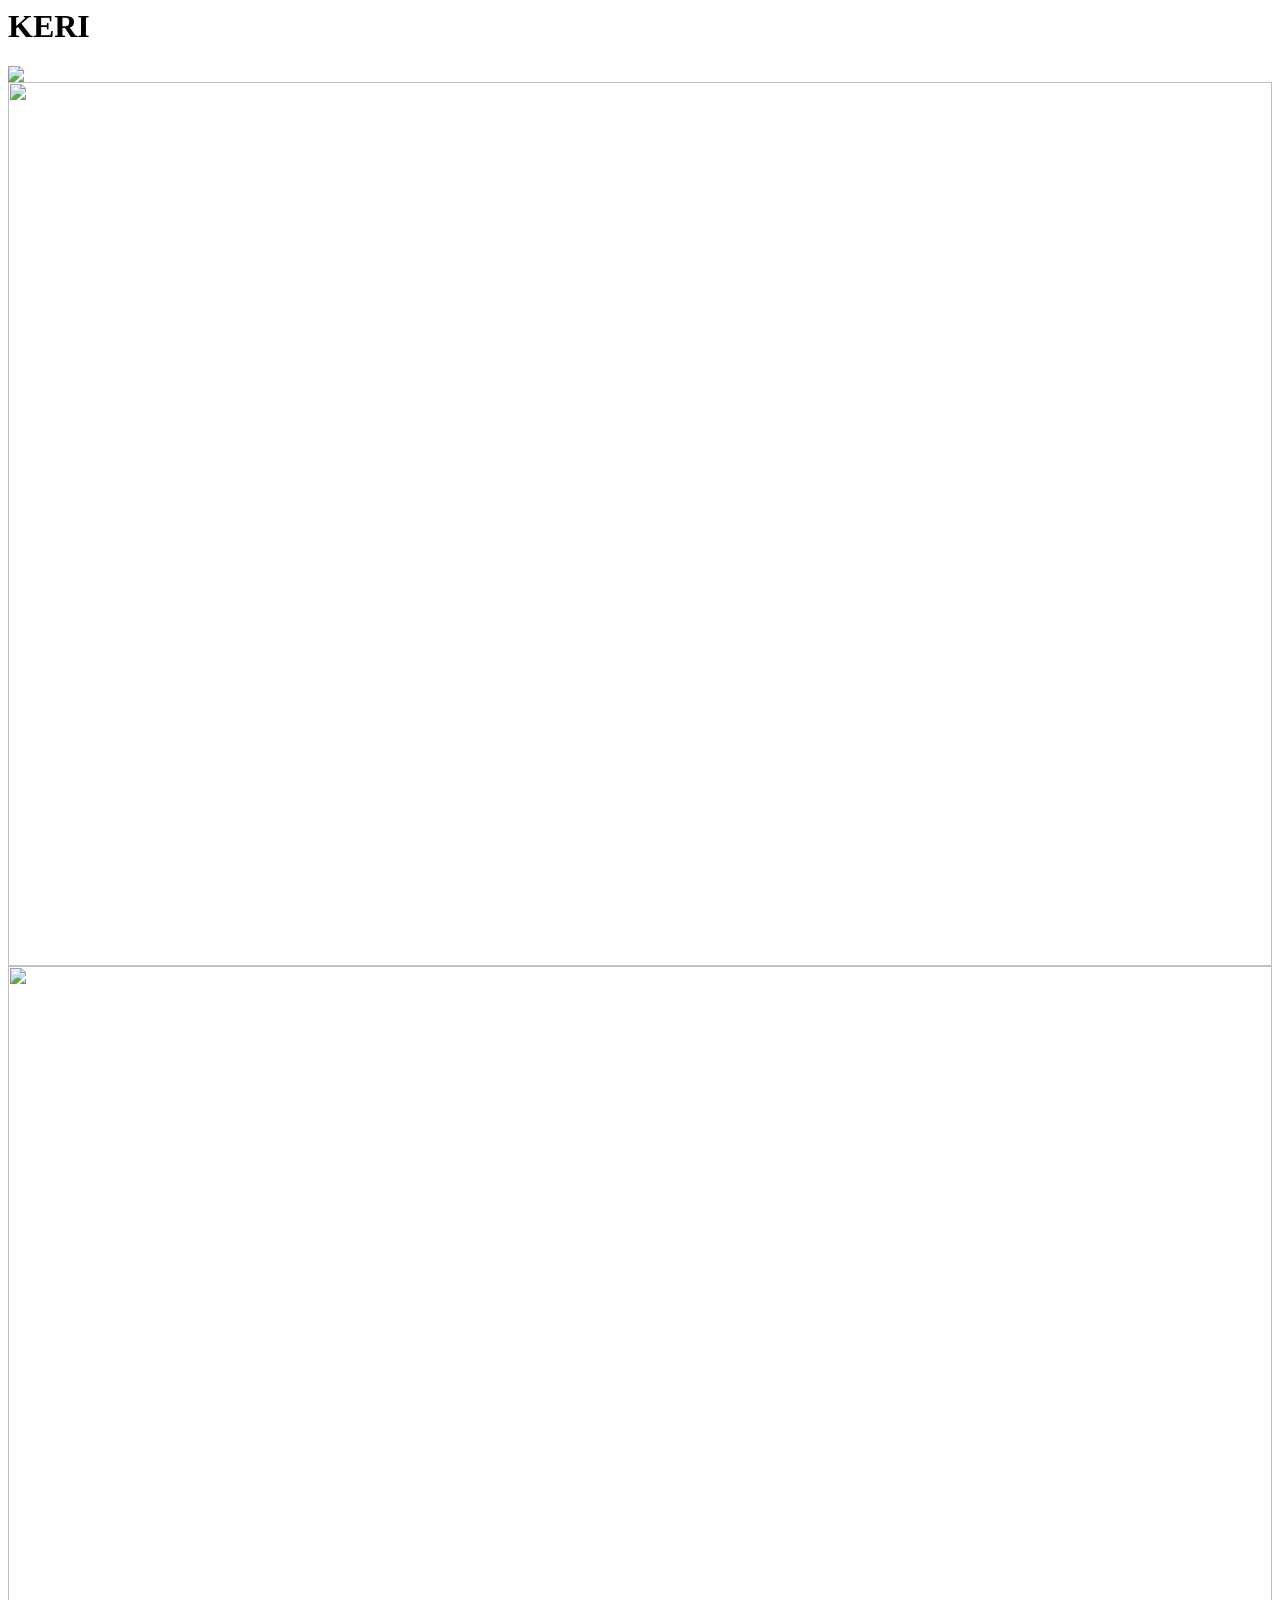
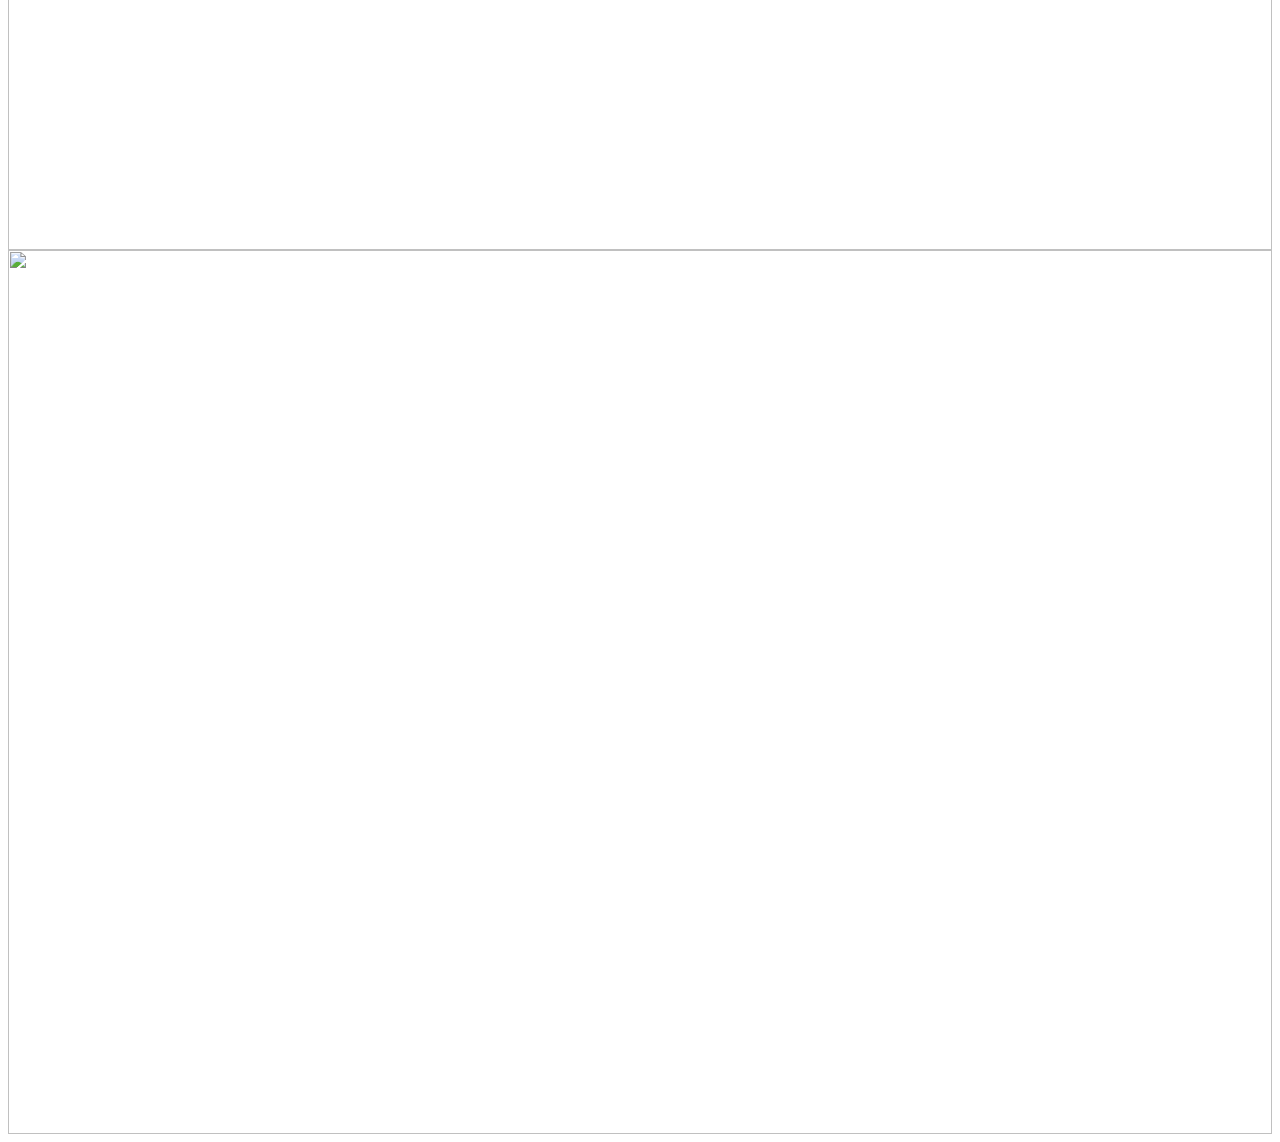
==== commit d12203a2: "Add files via upload" ====
--- a/index.html
+++ b/index.html
@@ -1,6 +1 @@
-<!doctype html><html><head><meta charset="utf-8"><title>KERI</title><link rel="stylesheet" href="assets/css/style.css"></head>
-<body>
-<header class="topbar"><div class="container"><h1>KERI</h1><nav><a href="about.html">About</a><a href="research.html">Research</a><a href="publications.html">Publications</a><a href="academy.html">Academy</a><a href="contact.html">Contact</a></nav></div></header>
-<section class="hero"><img src="assets/images/branding/hero-overlay.png" alt="Hero"></section>
-<section class="container"><h2>Featured Research</h2><div class="cards"><div class="card">KTGG</div><div class="card">KEF</div><div class="card">KIM</div><div class="card">KAM</div></div></section>
-<footer><p>©2026 KERI</p></footer></body></html>+<html><head><link rel='stylesheet' href='assets/css/style.css'></head><body><header><h1>KERI</h1></header><div class='hero'><img src='assets/images/milestone1/hero.jpg'></div><div class='cards'><div class='card'><img src='assets/images/milestone1/research.jpg' width='100%'></div><div class='card'><img src='assets/images/milestone1/pubs.jpg' width='100%'></div><div class='card'><img src='assets/images/milestone1/academy.jpg' width='100%'></div></div></body></html>
